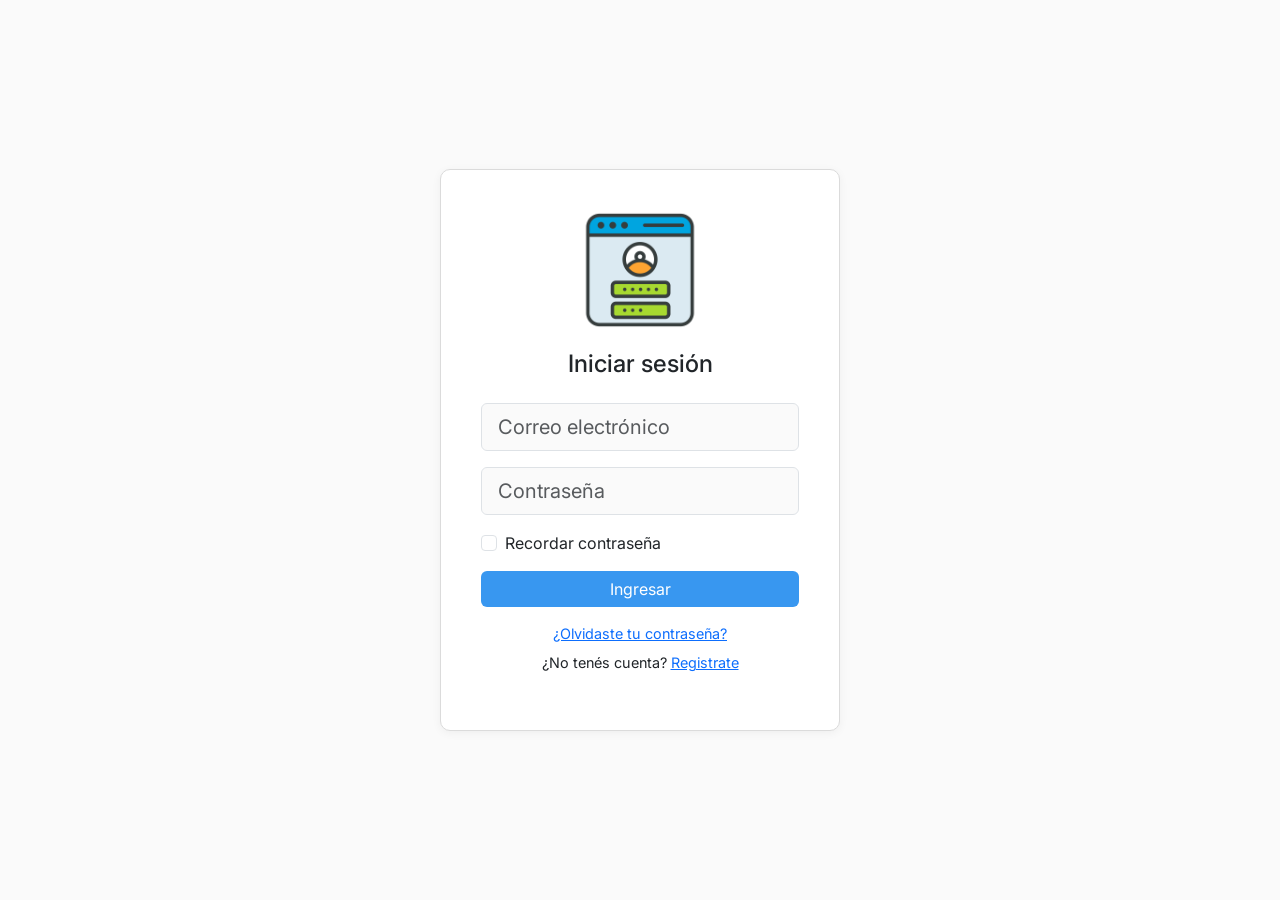
==== login.html @ 89cf0dc0 "Actividad 4ta Semana" ====
<!DOCTYPE html>
<html lang="es">
<head>
  <meta charset="utf-8">
  <title>Login</title>
  <meta name="viewport" content="width=device-width, initial-scale=1">

  <link rel="stylesheet" href="https://cdn.jsdelivr.net/npm/bootstrap@5.3.3/dist/css/bootstrap.min.css">
  
  <link href="https://fonts.googleapis.com/css2?family=Inter:wght@400;600&display=swap" rel="stylesheet">

  <style>
    body {
      background-color: #fafafa;
      font-family: 'Inter', sans-serif;
    }
    .login-box {
      max-width: 400px;
      margin: auto;
      padding: 40px;
      background-color: #fff;
      border: 1px solid #dbdbdb;
      border-radius: 10px;
      box-shadow: 0 2px 10px rgba(0,0,0,0.05);
    }
    .logo {
      width: 120px;
      margin: 0 auto 20px;
      display: block;
    }
    .form-control {
      background-color: #fafafa;
      border-radius: 6px;
    }
    .btn-primary {
      background-color: #3897f0;
      border: none;
    }
    .btn-primary:hover {
      background-color: #2d81d9;
    }
    .link {
      font-size: 0.9rem;
    }
  </style>
</head>

<body>

  <div class="d-flex vh-100 align-items-center justify-content-center">
    <div class="login-box text-center">

     <img src="inicio-de-sesion-de-usuario.png" alt="Logo" class="logo">

      <h4 class="mb-4">Iniciar sesión</h4>

      <form method="post" action="login.php">
        <div class="mb-3">
          <input type="email" class="form-control form-control-lg" id="email" name="email" placeholder="Correo electrónico" required>
        </div>
        <div class="mb-3">
          <input type="password" class="form-control form-control-lg" id="password" name="password" placeholder="Contraseña" required>
        </div>

        <div class="form-check text-start mb-3">
          <input class="form-check-input" type="checkbox" id="remember">
          <label class="form-check-label" for="remember">Recordar contraseña</label>
        </div>

        <button type="submit" class="btn btn-primary w-100 mb-3">Ingresar</button>
      </form>

      <p class="link mb-2"><a href="recuperar.php">¿Olvidaste tu contraseña?</a></p>
      <p class="link">¿No tenés cuenta? <a href="register.html">Registrate</a></p>

    </div>
  </div>

</body>
</html>
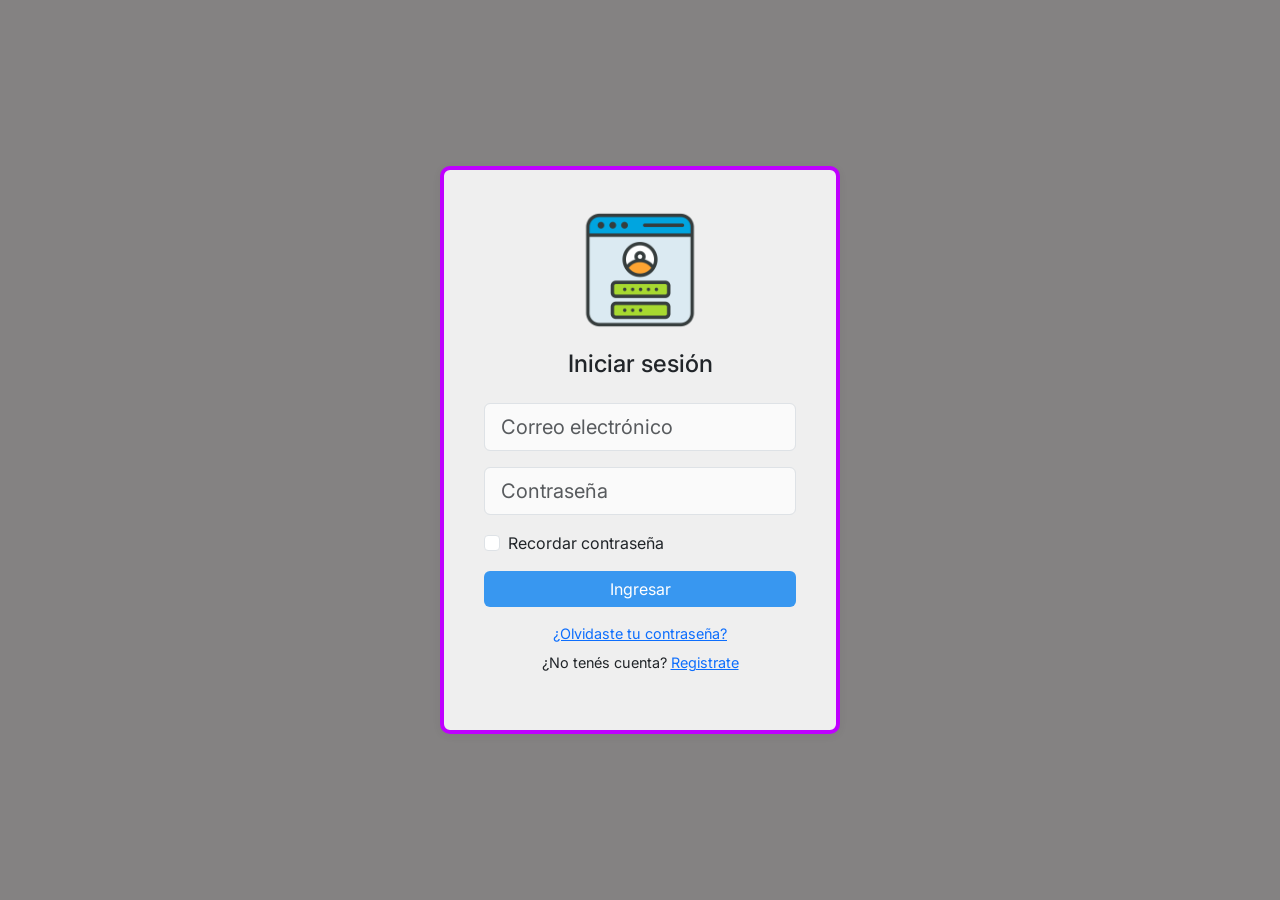
==== commit d61a5908: "register" ====
--- a/login.html
+++ b/login.html
@@ -11,15 +11,15 @@
 
   <style>
     body {
-      background-color: #fafafa;
+      background-color: #848282;
       font-family: 'Inter', sans-serif;
     }
     .login-box {
       max-width: 400px;
       margin: auto;
       padding: 40px;
-      background-color: #fff;
-      border: 1px solid #dbdbdb;
+      background-color: #efefef;
+      border: 4px solid #bf00ff ;
       border-radius: 10px;
       box-shadow: 0 2px 10px rgba(0,0,0,0.05);
     }
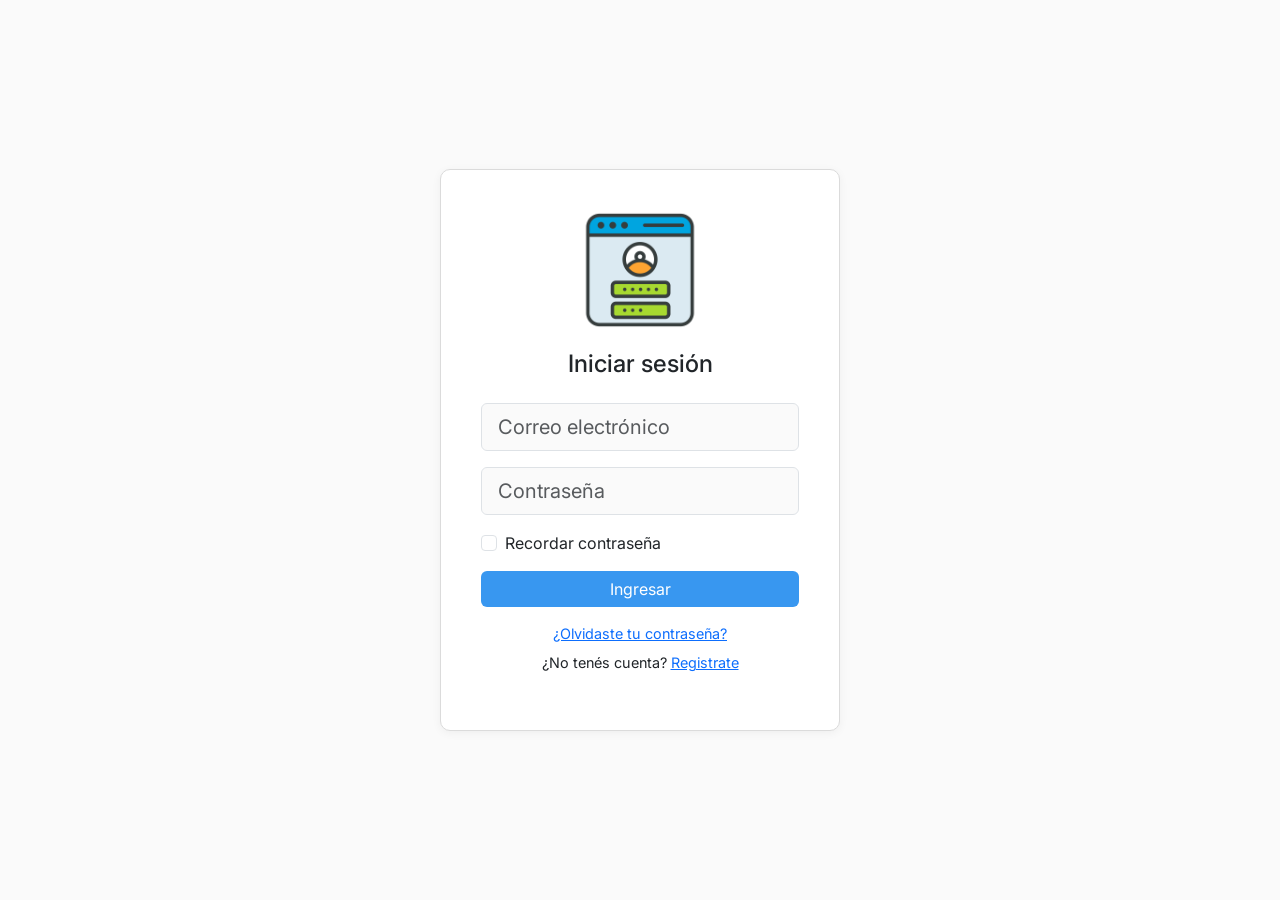
==== commit b1aef2d6: "v1.02" ====
--- a/login.html
+++ b/login.html
@@ -11,15 +11,15 @@
 
   <style>
     body {
-      background-color: #848282;
+      background-color: #fafafa;
       font-family: 'Inter', sans-serif;
     }
     .login-box {
       max-width: 400px;
       margin: auto;
       padding: 40px;
-      background-color: #efefef;
-      border: 4px solid #bf00ff ;
+      background-color: #fff;
+      border: 1px solid #dbdbdb;
       border-radius: 10px;
       box-shadow: 0 2px 10px rgba(0,0,0,0.05);
     }
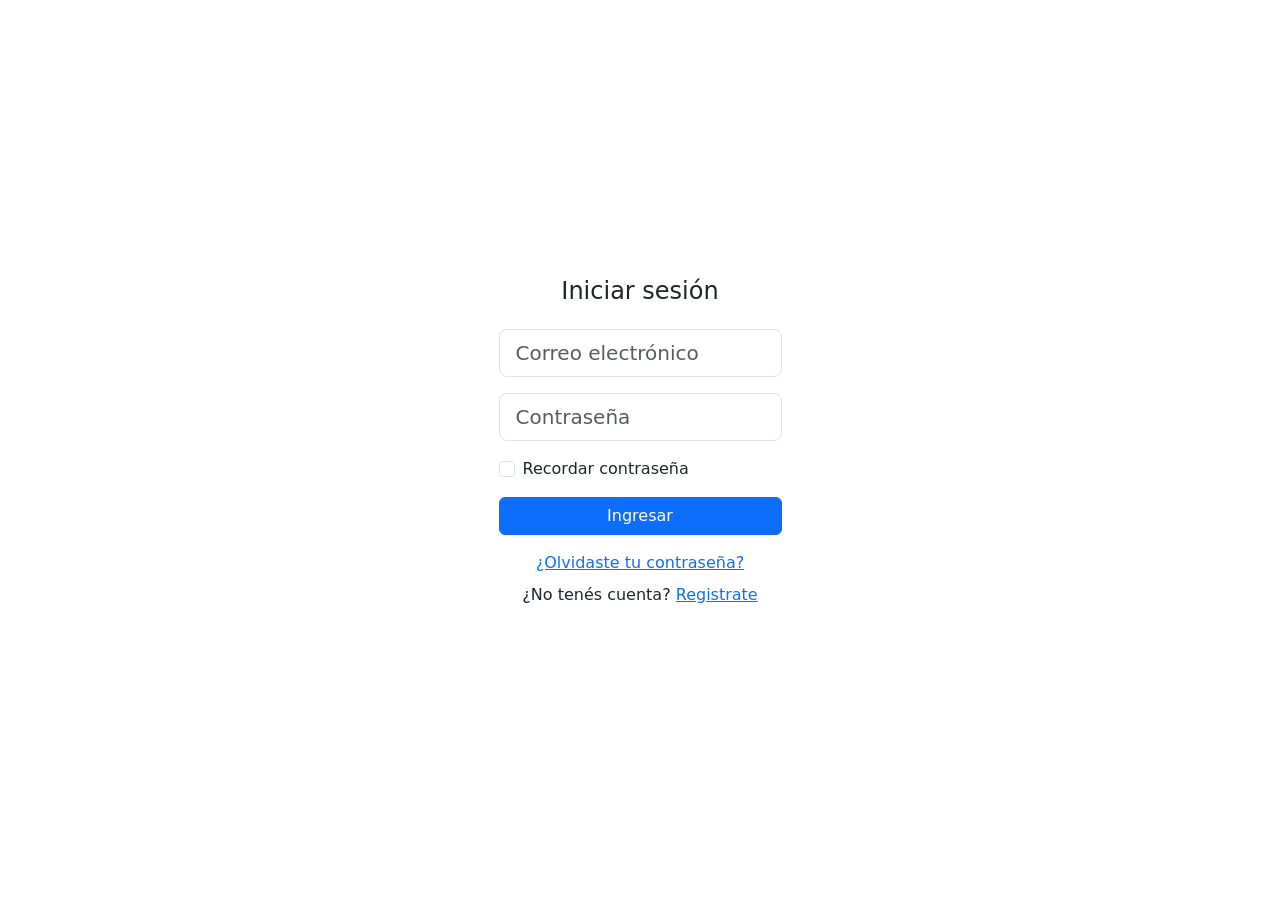
==== commit 1951949e: "tarea  formulario de inicio, registracion y envio de email" ====
--- a/login.html
+++ b/login.html
@@ -9,48 +9,12 @@
   
   <link href="https://fonts.googleapis.com/css2?family=Inter:wght@400;600&display=swap" rel="stylesheet">
 
-  <style>
-    body {
-      background-color: #fafafa;
-      font-family: 'Inter', sans-serif;
-    }
-    .login-box {
-      max-width: 400px;
-      margin: auto;
-      padding: 40px;
-      background-color: #fff;
-      border: 1px solid #dbdbdb;
-      border-radius: 10px;
-      box-shadow: 0 2px 10px rgba(0,0,0,0.05);
-    }
-    .logo {
-      width: 120px;
-      margin: 0 auto 20px;
-      display: block;
-    }
-    .form-control {
-      background-color: #fafafa;
-      border-radius: 6px;
-    }
-    .btn-primary {
-      background-color: #3897f0;
-      border: none;
-    }
-    .btn-primary:hover {
-      background-color: #2d81d9;
-    }
-    .link {
-      font-size: 0.9rem;
-    }
-  </style>
 </head>
 
 <body>
 
   <div class="d-flex vh-100 align-items-center justify-content-center">
     <div class="login-box text-center">
-
-     <img src="inicio-de-sesion-de-usuario.png" alt="Logo" class="logo">
 
       <h4 class="mb-4">Iniciar sesión</h4>
 
@@ -71,7 +35,7 @@
       </form>
 
       <p class="link mb-2"><a href="recuperar.php">¿Olvidaste tu contraseña?</a></p>
-      <p class="link">¿No tenés cuenta? <a href="register.html">Registrate</a></p>
+      <p class="link">¿No tenés cuenta? <a href="./registro.php">Registrate</a></p>
 
     </div>
   </div>
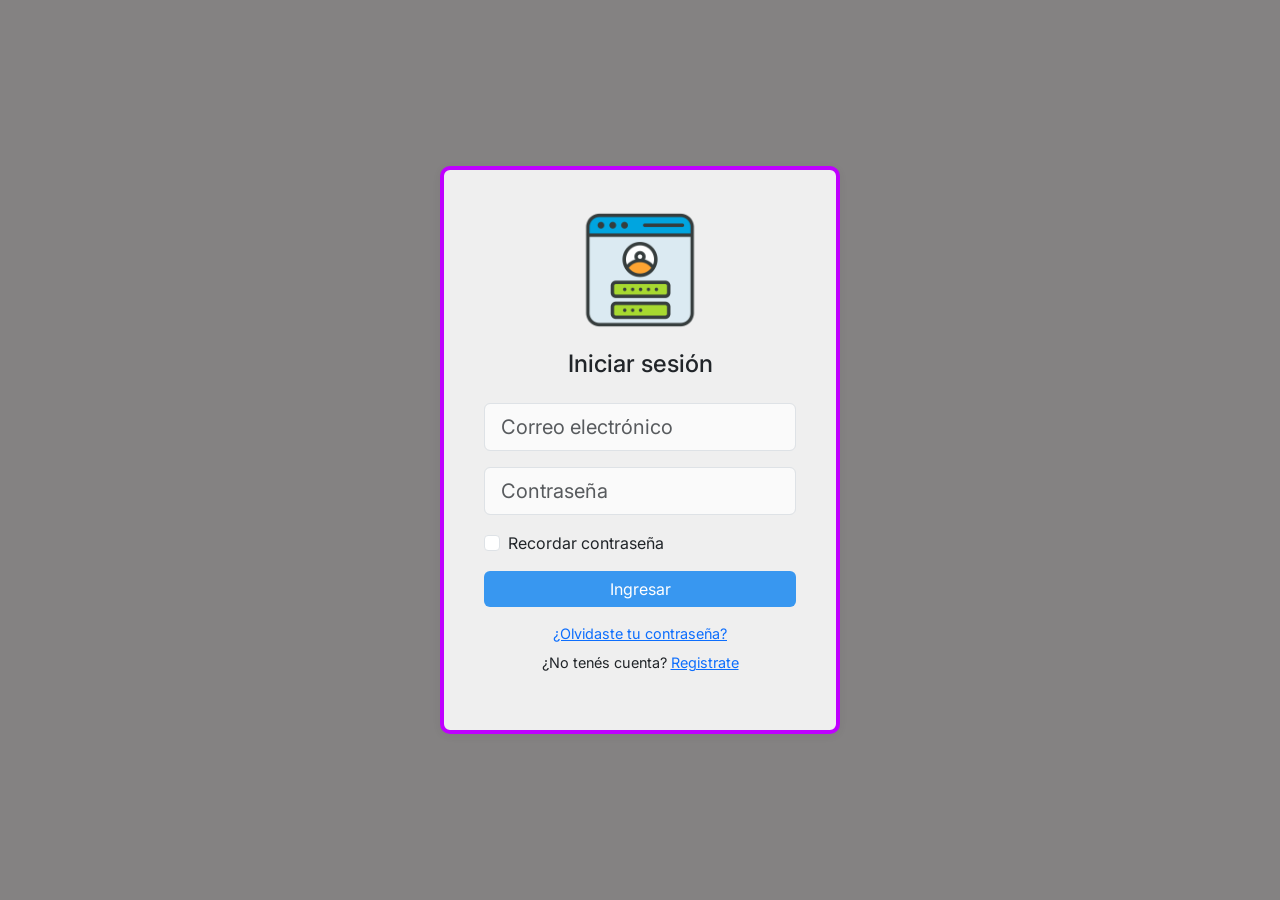
==== commit d4975088: "register echo" ====
--- a/login.html
+++ b/login.html
@@ -9,12 +9,48 @@
   
   <link href="https://fonts.googleapis.com/css2?family=Inter:wght@400;600&display=swap" rel="stylesheet">
 
+  <style>
+    body {
+      background-color: #848282;
+      font-family: 'Inter', sans-serif;
+    }
+    .login-box {
+      max-width: 400px;
+      margin: auto;
+      padding: 40px;
+      background-color: #efefef;
+      border: 4px solid #bf00ff ;
+      border-radius: 10px;
+      box-shadow: 0 2px 10px rgba(0,0,0,0.05);
+    }
+    .logo {
+      width: 120px;
+      margin: 0 auto 20px;
+      display: block;
+    }
+    .form-control {
+      background-color: #fafafa;
+      border-radius: 6px;
+    }
+    .btn-primary {
+      background-color: #3897f0;
+      border: none;
+    }
+    .btn-primary:hover {
+      background-color: #2d81d9;
+    }
+    .link {
+      font-size: 0.9rem;
+    }
+  </style>
 </head>
 
 <body>
 
   <div class="d-flex vh-100 align-items-center justify-content-center">
     <div class="login-box text-center">
+
+     <img src="inicio-de-sesion-de-usuario.png" alt="Logo" class="logo">
 
       <h4 class="mb-4">Iniciar sesión</h4>
 
@@ -35,7 +71,7 @@
       </form>
 
       <p class="link mb-2"><a href="recuperar.php">¿Olvidaste tu contraseña?</a></p>
-      <p class="link">¿No tenés cuenta? <a href="./registro.php">Registrate</a></p>
+      <p class="link">¿No tenés cuenta? <a href="register.html">Registrate</a></p>
 
     </div>
   </div>
